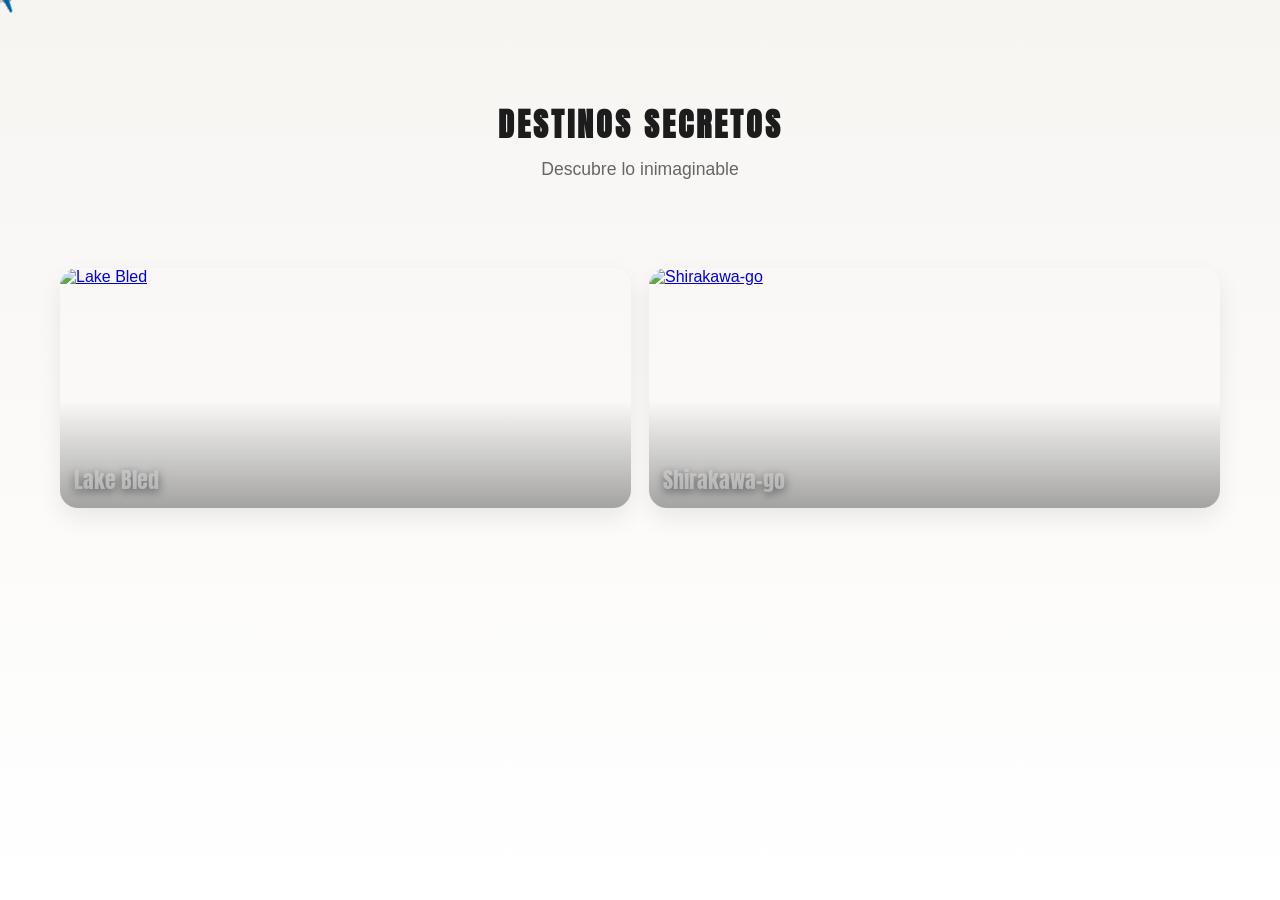
==== index.html @ 37deae59 "informacion" ====
<!DOCTYPE html>
<html lang="es">

<head>
<meta charset="UTF-8">
<meta name="viewport" content="width=device-width, initial-scale=1.0">

<title>Destinos Secretos</title>

<link rel="stylesheet" href="styles/style.css">
<link href="https://fonts.googleapis.com/css2?family=Anton&display=swap" rel="stylesheet">
</head>

<body>

<div class="page">

  <header class="header">
    <h1>DESTINOS SECRETOS</h1>
    <p class="subtitle">Descubre lo inimaginable</p>
  </header>

  <section class="gallery">

    <a class="card" href="bled.html">
      <img src="fotos/bled-portada.jpg" alt="Lake Bled">
      <div class="label">Lake Bled</div>
    </a>

    <a class="card" href="shirakawa.html">
      <img src="fotos/shirakawa-portada.jpg" alt="Shirakawa-go">
      <div class="label">Shirakawa-go</div>
    </a>

  </section>

</div>

<div class="plane">✈️</div>

<script src="scripts/script.js" defer></script>
</body>
</html>
---- styles/style.css ----
body{
  margin:0;
  font-family: Arial, sans-serif;
  background: linear-gradient(180deg, #f7f5f2 0%, #ffffff 100%);
  color:#1c1c1c;
  overflow-x:hidden;
  position:relative;
  cursor:none;
}

html {
  font-size: 16px;
box-sizing: border-box;
}
*, *::before, *::after{
    box-sizing: inherit;
}

body, html{
  width: 100%;
  height: 100%;
}

.plane{
  position: fixed;
  top:0;
  left:0;
  font-size:24px;
  pointer-events:none;
  transform: translate(-50%, -50%);
  z-index:9999;
}


body::before{
  content:"";
  position:fixed;
  inset:0;
  background-image:
    url("https://images.unsplash.com/photo-1524594154908-eddc3a2fdd9e"),
    url("https://images.unsplash.com/photo-1500835556837-99ac94a94552");
  background-size:cover;
  background-position:center;
  opacity:0.10;
  z-index:-2;
}

body::after{
  content:"";
  position:fixed;
  inset:0;
  background-image:
    url("https://images.unsplash.com/photo-1526481280695-3c687fd5432c"),
    url("https://images.unsplash.com/photo-1539650116574-75c0c6d73d75");
  background-size:300px, 400px;
  background-repeat:repeat;
  background-position:top left, bottom right;
  opacity:0.06;
  z-index:-1;
}


.page{
  width: 100%;
  max-width: 1200px;
  margin: 0 auto;
  padding: 20px;
}


.header{
  text-align:center;
  padding:80px 20px 20px;
  animation: fadeDown 1s ease forwards;
  opacity:0;
}

.header h1{
  font-family:'Anton', sans-serif;
  font-size: clamp (2.5rem,5vw,4.8rem);
  margin:0;
  letter-spacing:3px;
}

.subtitle{
  margin-top:10px;
  font-size:1.1rem;
  color:#666;
  animation: fadeUp 1.2s ease forwards;
  opacity:0;
}


.gallery{
  display:grid;
  grid-template-columns:repeat(auto-fit, minmax(220px, 1fr));
  gap:18px;
  margin-top:50px;
}


.card{
  position:relative;
  height:240px;
  border-radius:18px;
  overflow:hidden;
  box-shadow:0 10px 25px rgba(0,0,0,0.08);
  transition:0.4s;
  opacity:0;
  transform:translateY(30px);
  animation: cardIn 0.8s ease forwards;
}

.card img{
  width:100%;
  height:100%;
  object-fit:cover;
  transition:0.4s;
}

.card:hover{
  transform:translateY(-6px);
}

.card:hover img{
  transform:scale(1.05);
}


.card::after{
  content:"";
  position:absolute;
  bottom:0;
  left:0;
  width:100%;
  height:45%;
  background:linear-gradient(to top, rgba(0,0,0,0.35), transparent);
}

.label{
  position:absolute;
  bottom:12px;
  left:14px;
  font-family:'Anton', sans-serif;
  font-size:1.4rem;
  color:white;
  text-shadow:0 3px 10px rgba(0,0,0,0.5);
}


@keyframes fadeDown{
  from{opacity:0; transform:translateY(-30px);}
  to{opacity:1; transform:translateY(0);}
}

@keyframes fadeUp{
  from{opacity:0; transform:translateY(20px);}
  to{opacity:1; transform:translateY(0);}
}

@keyframes cardIn{
  to{
    opacity:1;
    transform:translateY(0);
  }
}
@media (max-width: 768px){
  .header{
    padding:50px 10px 10px;
  }
   .subtitle{
    font-size:1rem;
  }
}
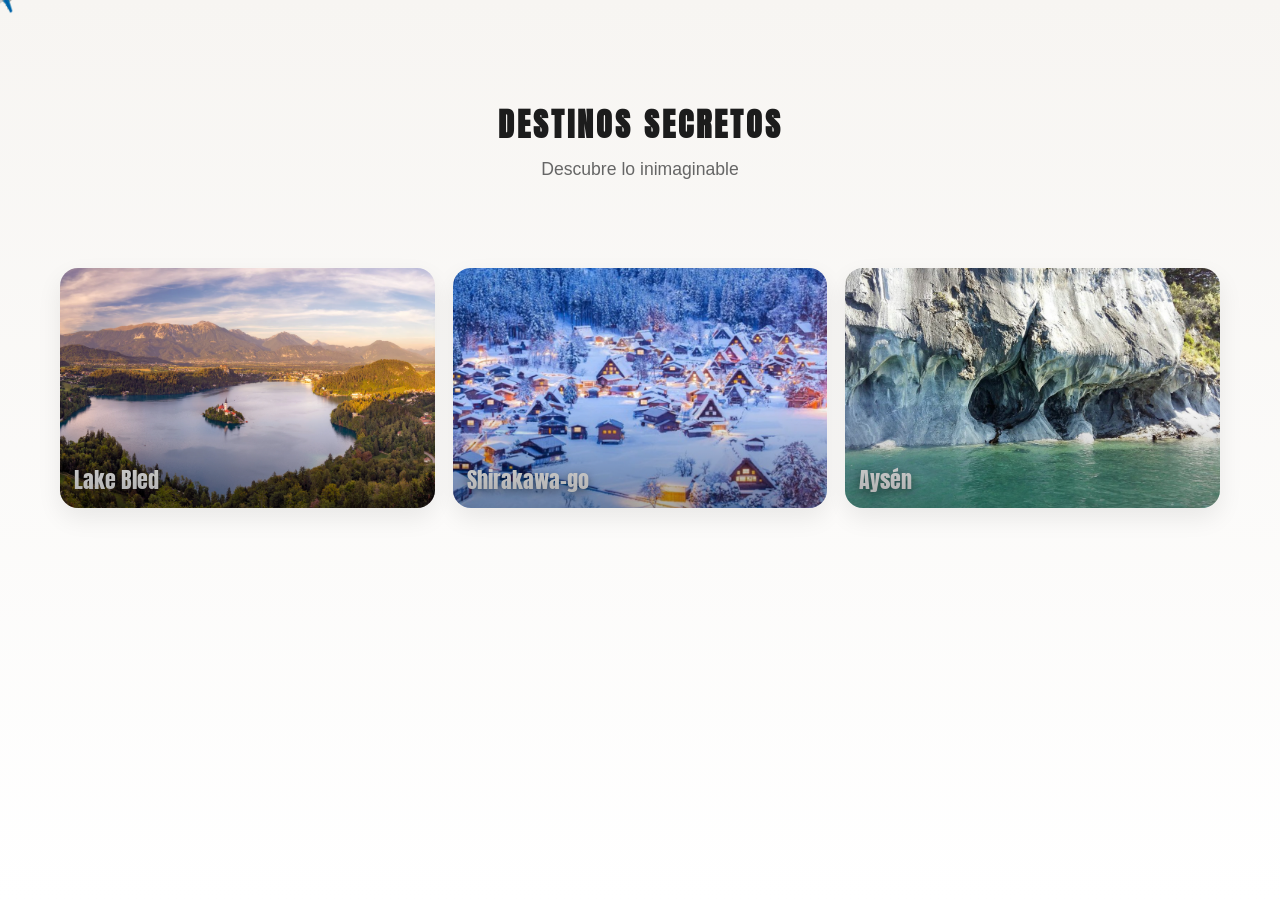
==== commit 139eb714: "aysen, fts y destino4" ====
--- a/index.html
+++ b/index.html
@@ -32,6 +32,11 @@
       <div class="label">Shirakawa-go</div>
     </a>
 
+    <a class="card" href="aysen.html">
+    <img src="fotos/aysen portada.jpg">
+    <div class="label">Aysén</div>
+  </a> 
+
   </section>
 
 </div>
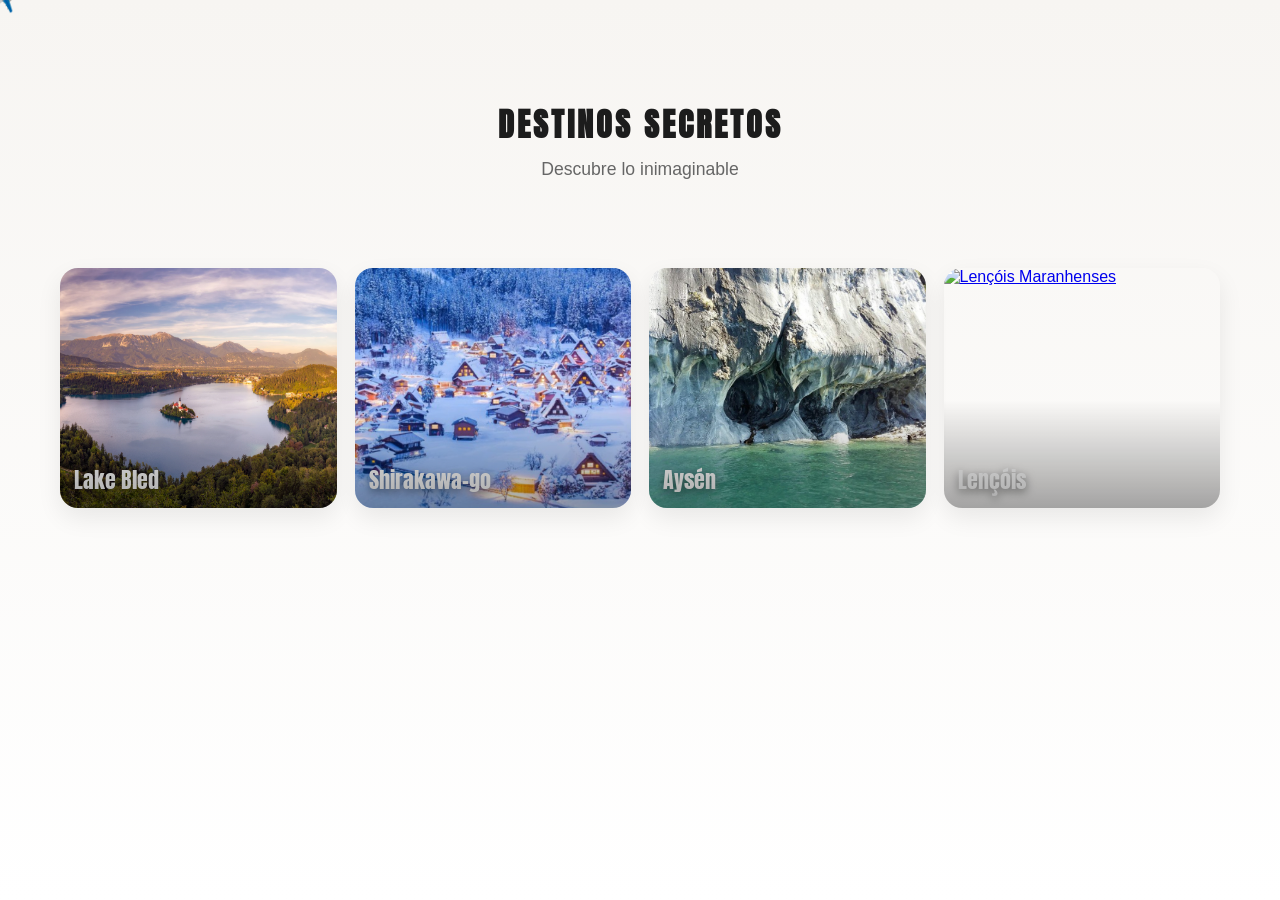
==== commit 856b67f0: "lencoise" ====
--- a/index.html
+++ b/index.html
@@ -36,6 +36,11 @@
     <img src="fotos/aysen portada.jpg">
     <div class="label">Aysén</div>
   </a> 
+  
+<a class="card" href="lencois.html">
+  <img src="fotos/lencois-portada.jpg" alt="Lençóis Maranhenses">
+  <div class="label">Lençóis</div>
+</a>
 
   </section>
 
